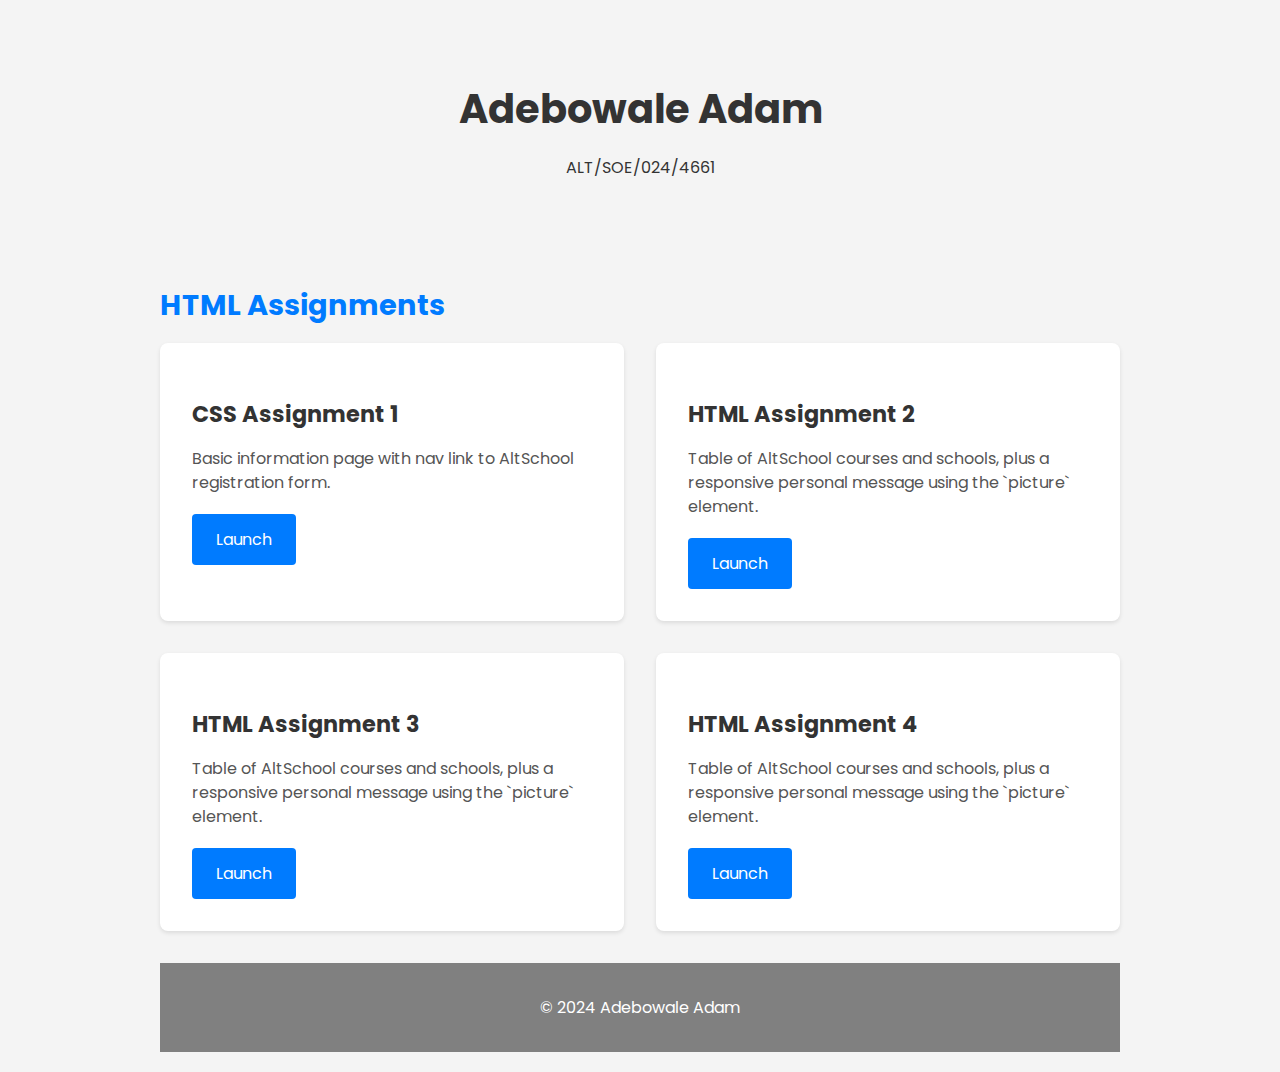
==== index.html @ f0c6599b "Css 2 error" ====
<!DOCTYPE html>
<html lang="en">
  <head>
    <meta charset="UTF-8" />
    <meta name="viewport" content="width=device-width, initial-scale=1.0" />
    <title>All HTML Assignments</title>
    <link
      href="https://fonts.googleapis.com/css2?family=Poppins:wght@400;500;700&display=swap"
      rel="stylesheet"
    />
    <link rel="stylesheet" href="style.css" />
  </head>

  <body>
    <div class="page-wrapper">
      <header>
        <h1>Adebowale Adam</h1>
        <p>ALT/SOE/024/4661</p>
      </header>

      <main>
        <section class="assignments-section">
          <h2>HTML Assignments</h2>
          <div class="assignment-grid">
            <div class="assignment-card">
              <h3>CSS Assignment 1</h3>
              <p>
                Basic information page with nav link to AltSchool registration
                form.
              </p>
              <a
                href="./assignment_1/index.html"
                target="_blank"
                class="launch-button"
                >Launch</a
              >
            </div>
            <div class="assignment-card">
              <h3>HTML Assignment 2</h3>
              <p>
                Table of AltSchool courses and schools, plus a responsive
                personal message using the `picture` element.
              </p>
              <a
                href="./assignment_2/index.html"
                target="_blank"
                class="launch-button"
                >Launch</a
              >
            </div>
            <div class="assignment-card">
              <h3>HTML Assignment 3</h3>
              <p>
                Table of AltSchool courses and schools, plus a responsive
                personal message using the `picture` element.
              </p>
              <a
                href="./assignment_3/index.html"
                target="_blank"
                class="launch-button"
                >Launch</a
              >
            </div>
            <div class="assignment-card">
              <h3>HTML Assignment 4</h3>
              <p>
                Table of AltSchool courses and schools, plus a responsive
                personal message using the `picture` element.
              </p>
              <a
                href="./assignment_4/index.html"
                target="_blank"
                class="launch-button"
                >Launch</a
              >
            </div>
          </div>
        </section>
      </main>

      <footer>
        <p>&copy; 2024 Adebowale Adam</p>
      </footer>
    </div>
  </body>
</html>
---- style.css ----
body {
  font-family: "Poppins", sans-serif;
  margin: 0;
  background-color: #f4f4f4;
  color: #333;
  display: flex;
  flex-direction: column;
  min-height: 100vh;
}

.page-wrapper {
  width: 90%;
  max-width: 960px;
  margin: 20px auto;
  flex: 1;
  display: flex;
  flex-direction: column;
}

header {
  text-align: center;
  padding: 2rem 0;
  margin-bottom: 2rem;
}

h1 {
  font-size: 2.5rem;
  margin-bottom: 0.5rem;
}

.description {
  font-size: 1.1rem;
  color: #666;
  margin-bottom: 1rem;
}

main {
  flex: 1; /* Allow main to expand */
}

.assignments-section {
  margin-bottom: 2rem;
}

h2 {
  font-size: 1.8rem;
  margin-bottom: 1rem;
  color: #007bff; /* Example color */
}

.assignment-grid {
  display: grid;
  grid-template-columns: repeat(
    auto-fit,
    minmax(300px, 1fr)
  ); /* Responsive grid */
  gap: 2rem;
}

.assignment-card {
  background-color: #fff;
  padding: 2rem;
  border-radius: 8px;
  box-shadow: 0 2px 4px rgba(0, 0, 0, 0.1);
  transition: transform 0.2s ease; /* Add transition for hover effect */
}

.assignment-card:hover {
  transform: translateY(-5px); /* Move card up slightly on hover */
}

h3 {
  font-size: 1.4rem;
  margin-bottom: 0.8rem;
}

.assignment-card p {
  color: #555;
  margin-bottom: 1.2rem;
  line-height: 1.5;
}

.launch-button {
  display: inline-block;
  padding: 0.8rem 1.5rem;
  background-color: #007bff; /* Example color */
  color: #fff;
  text-decoration: none;
  border-radius: 4px;
  transition: background-color 0.2s ease;
}

.launch-button:hover {
  background-color: #0056b3;
}

footer {
  text-align: center;
  padding: 1rem 0;
  background-color: grey;
  color: #fff;
}
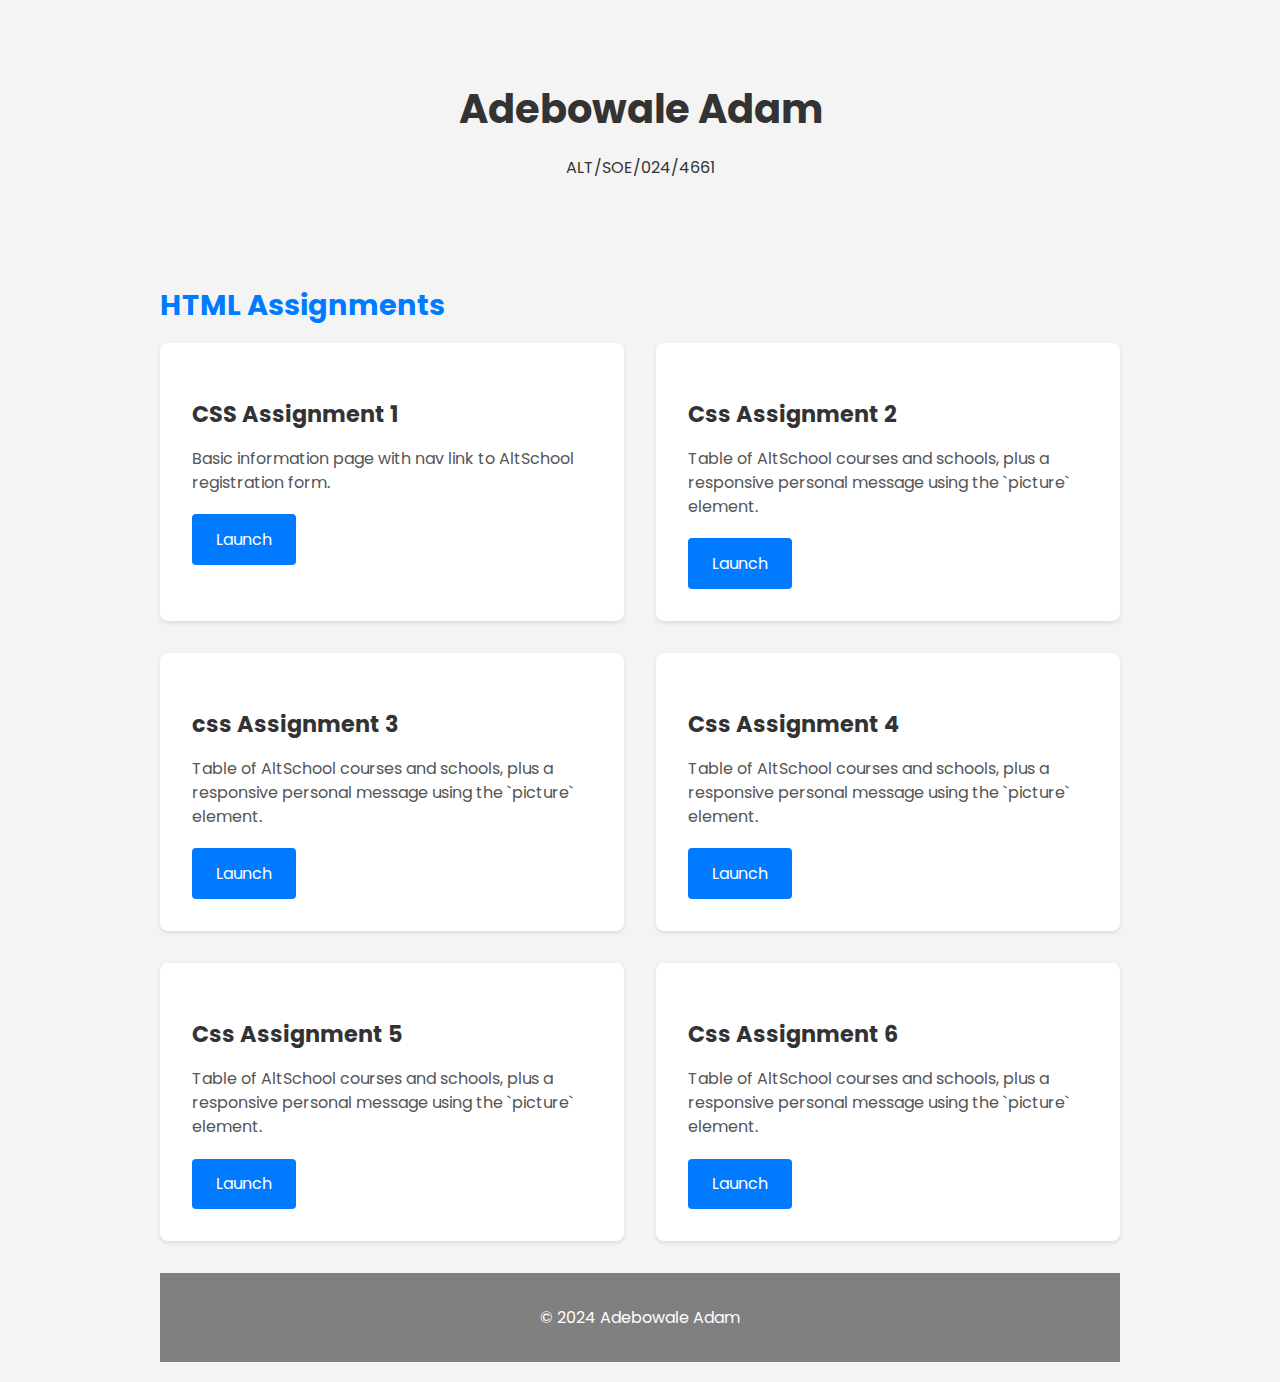
==== commit 1b3880ed: "updated card" ====
--- a/index.html
+++ b/index.html
@@ -36,7 +36,7 @@
               >
             </div>
             <div class="assignment-card">
-              <h3>HTML Assignment 2</h3>
+              <h3>Css Assignment 2</h3>
               <p>
                 Table of AltSchool courses and schools, plus a responsive
                 personal message using the `picture` element.
@@ -49,7 +49,7 @@
               >
             </div>
             <div class="assignment-card">
-              <h3>HTML Assignment 3</h3>
+              <h3>css Assignment 3</h3>
               <p>
                 Table of AltSchool courses and schools, plus a responsive
                 personal message using the `picture` element.
@@ -62,7 +62,33 @@
               >
             </div>
             <div class="assignment-card">
-              <h3>HTML Assignment 4</h3>
+              <h3>Css Assignment 4</h3>
+              <p>
+                Table of AltSchool courses and schools, plus a responsive
+                personal message using the `picture` element.
+              </p>
+              <a
+                href="./assignment_4/index.html"
+                target="_blank"
+                class="launch-button"
+                >Launch</a
+              >
+            </div>
+            <div class="assignment-card">
+              <h3>Css Assignment 5</h3>
+              <p>
+                Table of AltSchool courses and schools, plus a responsive
+                personal message using the `picture` element.
+              </p>
+              <a
+                href="./assignment_4/index.html"
+                target="_blank"
+                class="launch-button"
+                >Launch</a
+              >
+            </div>
+            <div class="assignment-card">
+              <h3>Css Assignment 6</h3>
               <p>
                 Table of AltSchool courses and schools, plus a responsive
                 personal message using the `picture` element.
